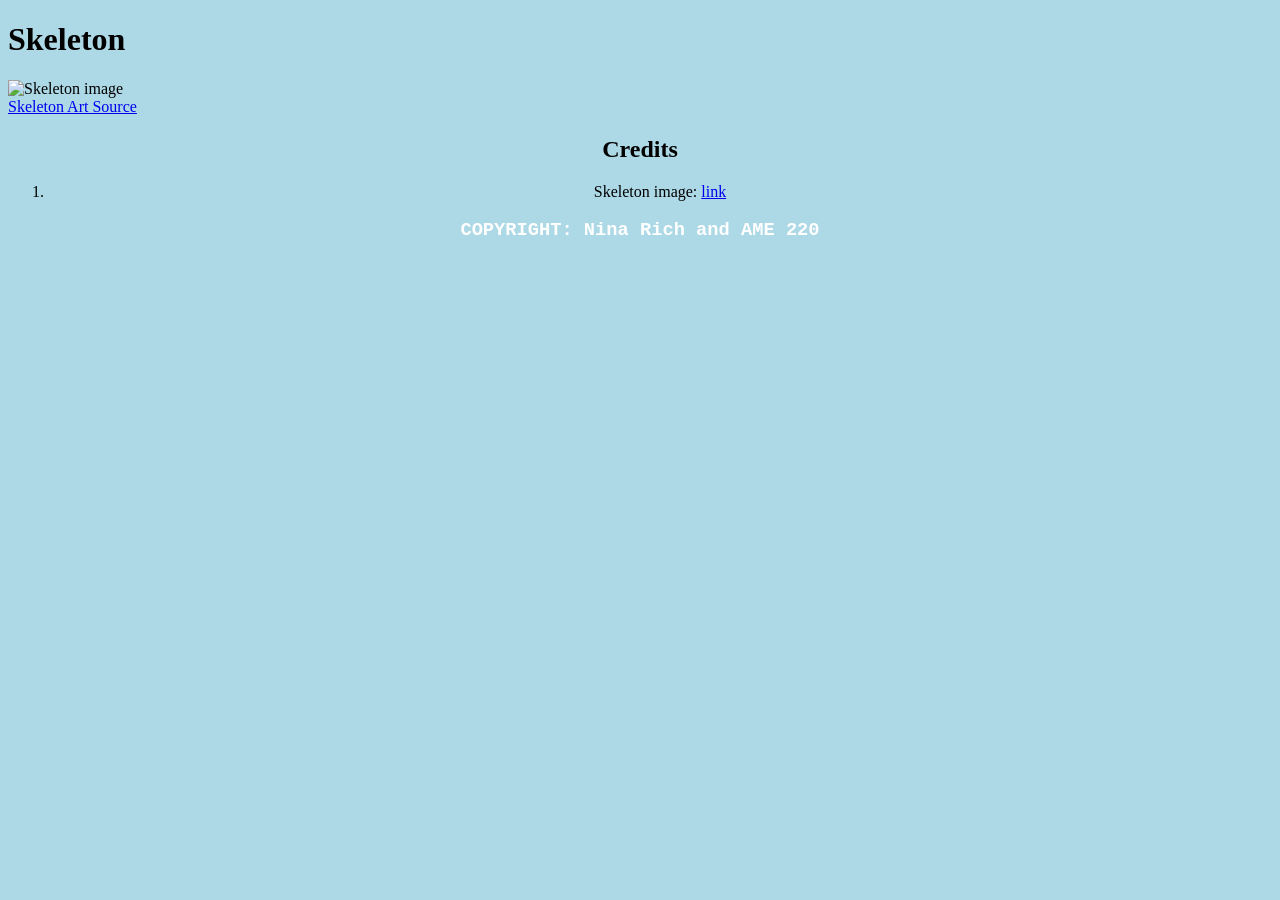
==== index.html @ 0a06db49 "Add files via upload" ====
<!DOCTYPE html>

<html>
<head>
    <title>Skeleton</title>
</head>

<body style="background-color: lightblue;">

<h1>Skeleton</h1>

<section class="skeleton-images">
    <img id="skeleton-one" src="Skeleton.png" alt="Skeleton image" width="200">

<section class="skeleton-links">
    <a id="link-one" href="https://www.deviantart.com/">Skeleton Art Source</a>
</section>

<section id="credits" style="text-align: center;">

    <h2>Credits</h2>
    <ol>
       <li>Skeleton image: <a href="https://www.deviantart.com/">link</a></li>
       
</section>

<h3 style="color:White; text-align:center; font-family: 'Courier New', Courier, monospace;">COPYRIGHT: Nina Rich and AME 220</h3>

</section>

</body>
</html>
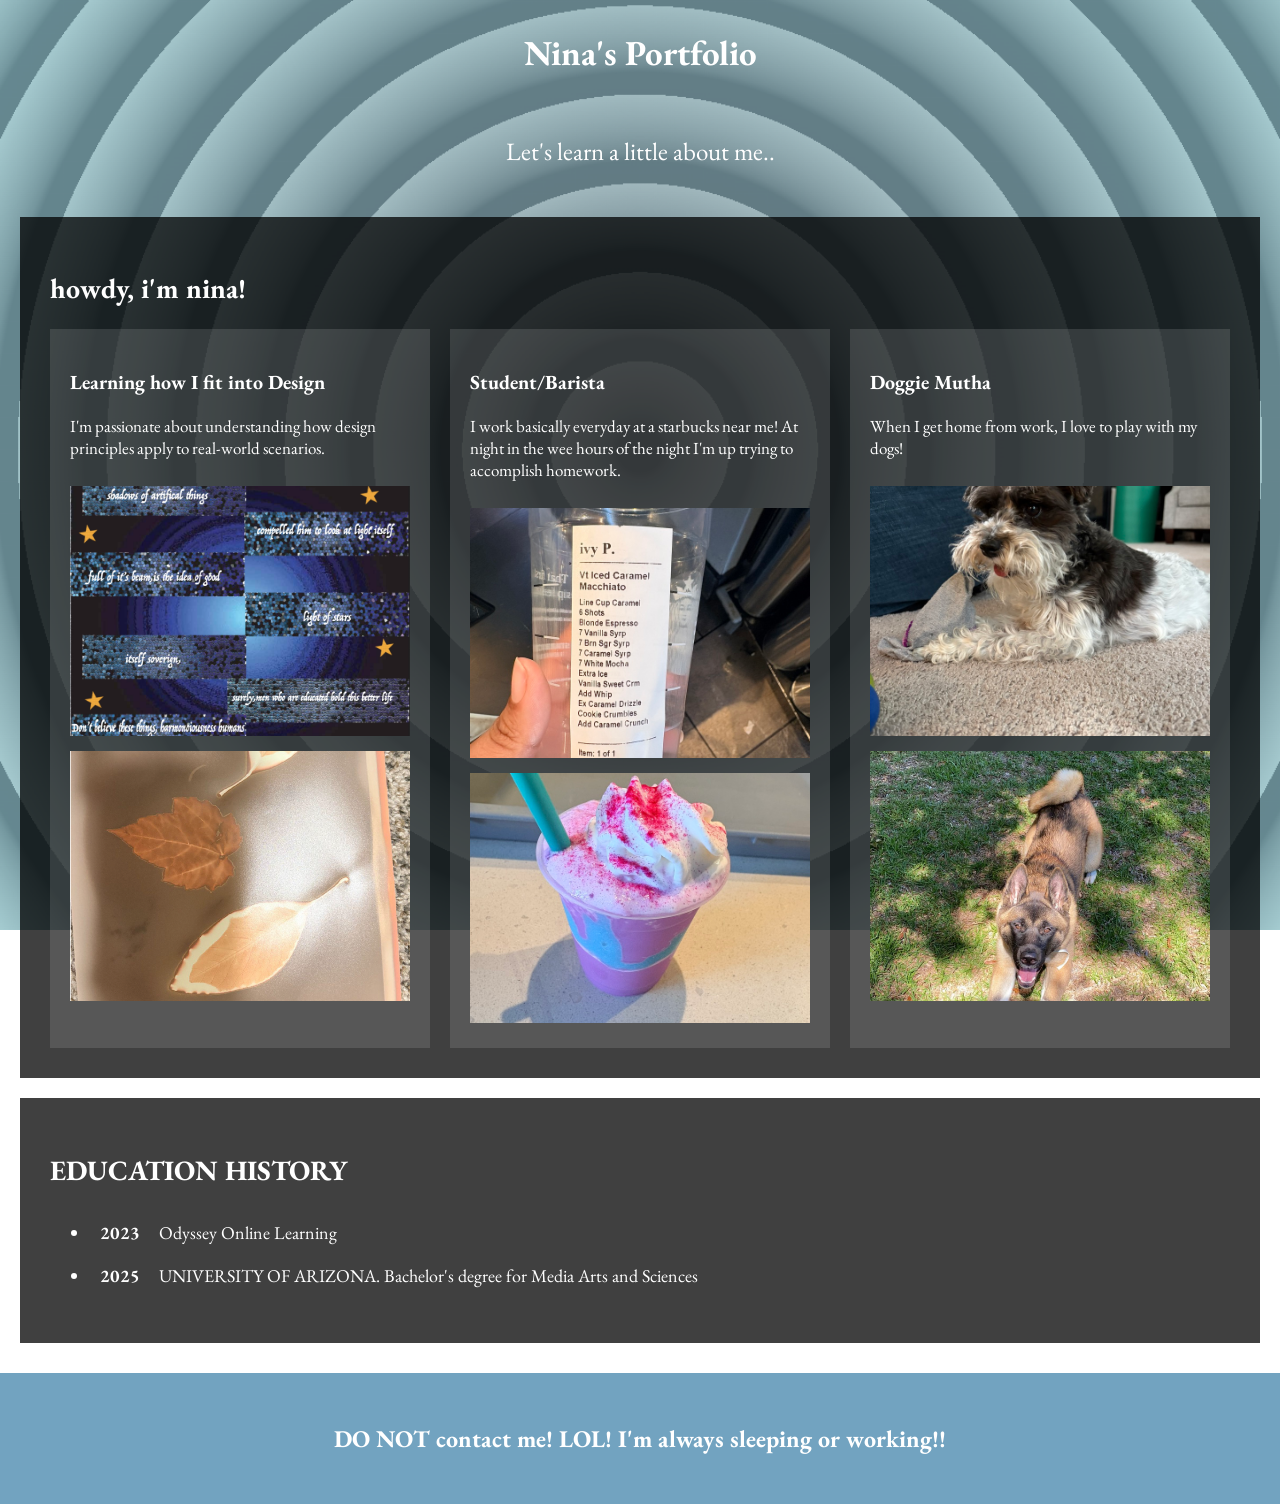
==== commit 18b277be: "Add files via upload" ====
--- a/index.html
+++ b/index.html
@@ -1,32 +1,67 @@
+
 <!DOCTYPE html>
+<html lang="en">
+<head>
+    <meta charset="UTF-8">
+    <meta name="viewport" content="width=device-width, initial-scale=1.0">
+    <title>Nina's Portfolio</title>
 
-<html>
-<head>
-    <title>Skeleton</title>
+    <style>
+        @import url('https://fonts.googleapis.com/css2?family=EB+Garamond:wght@400;600;700&display=swap');
+    </style>
+
+    <link rel="stylesheet" href="./styles.css">
 </head>
 
-<body style="background-color: lightblue;">
+<body style="background-image: url('./portfolio/assets/css-pattern-by-magicpattern-.png'); background-size: cover; background-position: center; background-repeat: no-repeat; background-attachment: fixed;">
 
-<h1>Skeleton</h1>
+    <header>Nina's Portfolio</header>
 
-<section class="skeleton-images">
-    <img id="skeleton-one" src="Skeleton.png" alt="Skeleton image" width="200">
+    <div class="title">Let's learn a little about me..</div>
 
-<section class="skeleton-links">
-    <a id="link-one" href="https://www.deviantart.com/">Skeleton Art Source</a>
-</section>
+    <div class="Howdy">
+        <h2> Howdy, I'm Nina!</h2>
 
-<section id="credits" style="text-align: center;">
+        <div class="cards">
 
-    <h2>Credits</h2>
-    <ol>
-       <li>Skeleton image: <a href="https://www.deviantart.com/">link</a></li>
-       
-</section>
+            <div>
+                <h3>Learning how I fit into Design</h3>
+                <p>I'm passionate about understanding how design principles apply to real-world scenarios.</p>
 
-<h3 style="color:White; text-align:center; font-family: 'Courier New', Courier, monospace;">COPYRIGHT: Nina Rich and AME 220</h3>
+                <img src="./portfolio/assets/1.jpg" alt="My design work">
+                <img src="./portfolio/assets/lumen print.png" alt="My design work">
+            </div>
 
-</section>
+            <div>
+                <h3>Student/Barista</h3>
+                <p>I work basically everyday at a starbucks near me! At night in the wee hours of the night I'm up trying to accomplish homework.</p>
+                <img src="./portfolio/assets/drink order.jpeg" alt="My work at Starbucks">
+                <img src="./portfolio/assets/UnicornFrap.jpeg" alt="My work at Starbucks">
+            </div>
+
+            <div>
+                <h3>Doggie Mutha</h3>
+                <p>When I get home from work, I love to play with my dogs!</p>
+                 <img src="./portfolio/assets/Lexi.jpeg" alt="My work at Starbucks">
+                <img src="./portfolio/assets/willow.jpeg" alt="My work at Starbucks">
+            </div>
+
+        </div>
+    </div>
+
+    <div class="education">
+        <h2>EDUCATION HISTORY</h2>
+
+        <ul>
+            <li><span class="year">2023</span> Odyssey Online Learning</li>
+            <li><span class="year">2025</span> UNIVERSITY OF ARIZONA. Bachelor's degree for Media Arts and Sciences</li>
+        </ul>
+    </div>
+
+    <footer>
+        <h2>DO NOT contact me! LOL! I'm always sleeping or working!!</h2>
+    </footer>
 
 </body>
-</html>+</html>
+
--- a/styles.css
+++ b/styles.css
@@ -0,0 +1,88 @@
+@import url('https://fonts.googleapis.com/css2?family=EB+Garamond:wght@400;600;700&display=swap');
+
+* {
+    box-sizing: border-box;
+}
+
+body {
+    margin: 0;
+    font-family: 'EB Garamond', serif;
+    color: white;
+}
+
+header {
+    padding: 30px;
+    font-size: 35px;
+    font-weight: 700;
+    text-align: center;
+}
+
+.title {
+    padding: 30px;
+    font-size: 25px;
+    text-align: center;
+}
+
+.Howdy {
+    padding: 30px;
+    margin: 20px;
+    background-color: rgba(0, 0, 0, 0.75);
+}
+
+.Howdy h2 {
+    font-size: 28px;
+    text-transform: lowercase;
+}
+
+.cards {
+    display: flex;
+    gap: 20px;
+}
+
+.cards div {
+    flex: 1;
+    padding: 20px;
+    background-color: rgba(255, 255, 255, 0.12);
+}
+
+.cards h3 {
+    font-size: 20px;
+}
+
+.cards p {
+    font-size: 17px;
+}
+
+.cards img {
+    width: 100%;
+    height: 250px;
+    object-fit: cover;
+    margin-top: 10px;
+}
+
+.education {
+    padding: 30px;
+    margin: 20px;
+    background-color: rgba(0, 0, 0, 0.75);
+}
+
+.education h2 {
+    font-size: 28px;
+}
+
+.education li {
+    padding: 10px;
+    font-size: 18px;
+}
+
+.year {
+    font-weight: 700;
+    margin-right: 15px;
+}
+
+footer {
+    padding: 30px;
+    margin-top: 30px;
+    text-align: center;
+    background-color: rgba(90, 147, 182, 0.85);
+}
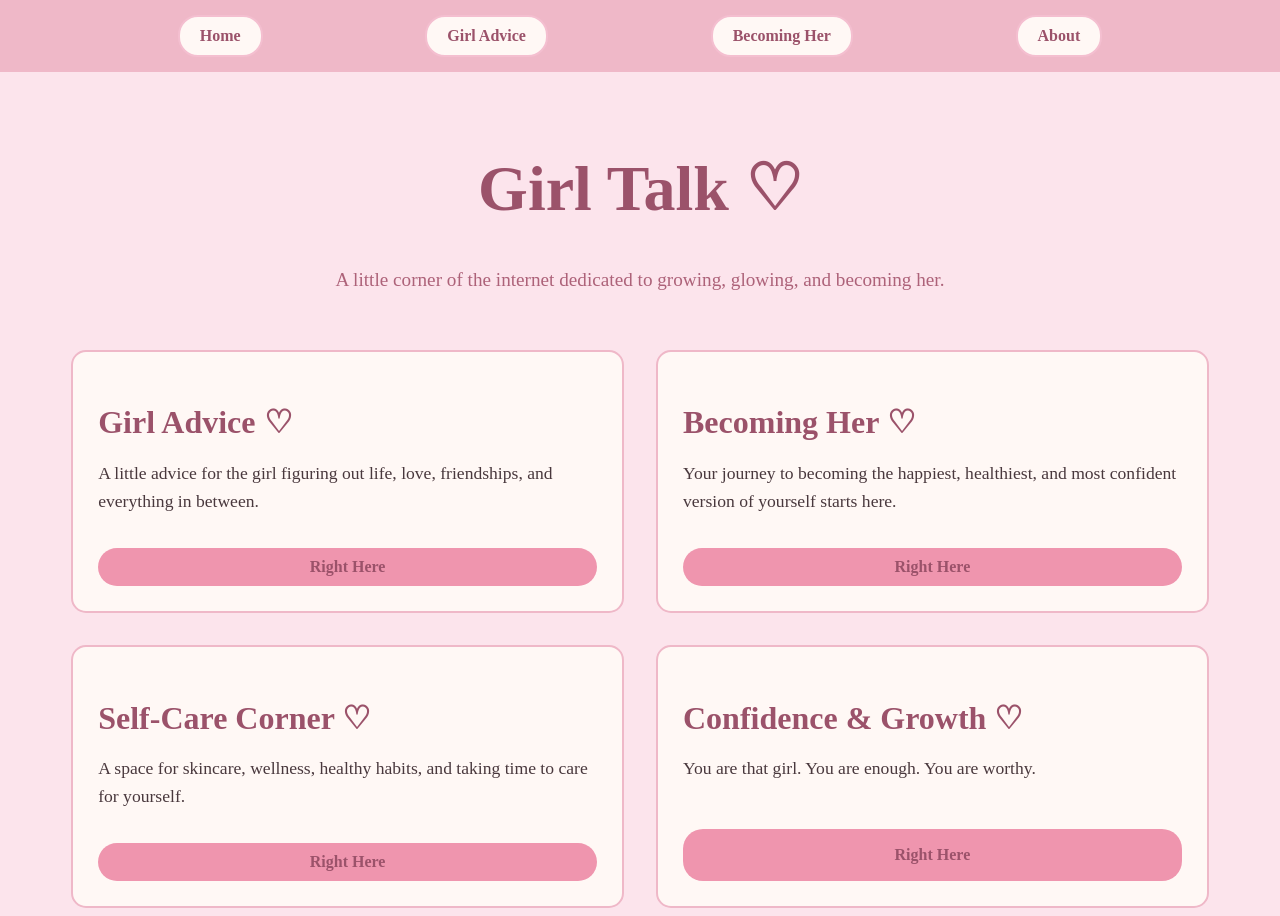
==== commit 83f27838: "Add files via upload" ====
--- a/index.html
+++ b/index.html
@@ -1,67 +1,219 @@
-
 <!DOCTYPE html>
 <html lang="en">
 <head>
     <meta charset="UTF-8">
     <meta name="viewport" content="width=device-width, initial-scale=1.0">
-    <title>Nina's Portfolio</title>
+    <title>Girl Talk</title>
 
     <style>
-        @import url('https://fonts.googleapis.com/css2?family=EB+Garamond:wght@400;600;700&display=swap');
+
+        * {
+            font-size: 16px;
+        }
+
+        body {
+            background-color: #FCE4EC;
+            color: #49383D;
+        }
+
+        /* NAVIGATION BAR */
+
+        .sampleNav {
+            background-color: #EFB8C8;
+            color: #49383D;
+            font-size: 1.2rem;
+            width: 100vw;
+            padding: 15px;
+            display: flex;
+            justify-content: space-evenly;
+            align-items: center;
+            box-sizing: border-box;
+
+            position: fixed;
+            top: 0px;
+            left: 0px;
+            z-index: 10;
+        }
+
+        .sampleNav > button {
+            background-color: #FFF8F5;
+            color: #9B526A;
+            border: 2px solid #F4BFD0;
+            padding: 10px 20px;
+            border-radius: 20px;
+            cursor: pointer;
+
+            font-family: cursive;
+            font-size: 1rem;
+            font-weight: bold;
+        }
+
+        /* WELCOME SECTION */
+
+        .welcome {
+            text-align: center;
+            padding: 100px 20px 40px;
+        }
+
+        .welcome h1 {
+            font-size: 4rem;
+            color: #9B526A;
+        }
+
+        .welcome p {
+            font-size: 1.2rem;
+            color: #ad6279;
+        }
+
+        /* MAIN GRID */
+
+        .cards {
+            width: 90%;
+            margin: auto;
+            display: grid;
+            grid-template-columns: 1fr 1fr;
+            grid-template-rows: auto auto;
+            gap: 2rem;
+        }
+
+        .cards > div {
+            background-color: #FFF8F5;
+            color: #49383D;
+            border: 2px solid #EFB8C8;
+            box-sizing: border-box;
+            padding: 25px;
+            border-radius: 15px;
+
+            display: grid;
+            grid-template-rows: auto auto;
+            gap: 15px;
+        }
+
+        .cards h2 {
+            color: #9B526A;
+            font-size: 2rem;
+            margin-bottom: 5px;
+        }
+
+        .cards p {
+            font-size: 1.1rem;
+            line-height: 1.6;
+        }
+
+        /* CARD BUTTONS */
+
+        .cards button {
+            background-color: #ef95ae;
+            color: #9B526A;
+            border: none;
+            padding: 10px 20px;
+            border-radius: 20px;
+            cursor: pointer;
+
+            font-family: cursive;
+            font-size: 1rem;
+            font-weight: bold;
+        }
+
+        /* MOBILE RESPONSIVENESS */
+
+        @media only screen and (max-width: 600px) {
+
+            * {
+                font-size: 12px;
+            }
+
+            body {
+                background-color: #FCE4EC;
+            }
+
+            .cards {
+                display: flex;
+                flex-direction: column;
+                gap: 2rem;
+            }
+
+            .sampleNav {
+                padding: 10px;
+                flex-wrap: wrap;
+                gap: 8px;
+            }
+
+            .sampleNav > button {
+                padding: 8px;
+            }
+
+            .welcome h1 {
+                font-size: 3rem;
+            }
+
+        }
+
     </style>
 
-    <link rel="stylesheet" href="./styles.css">
 </head>
 
-<body style="background-image: url('./portfolio/assets/css-pattern-by-magicpattern-.png'); background-size: cover; background-position: center; background-repeat: no-repeat; background-attachment: fixed;">
-
-    <header>Nina's Portfolio</header>
-
-    <div class="title">Let's learn a little about me..</div>
-
-    <div class="Howdy">
-        <h2> Howdy, I'm Nina!</h2>
-
-        <div class="cards">
-
-            <div>
-                <h3>Learning how I fit into Design</h3>
-                <p>I'm passionate about understanding how design principles apply to real-world scenarios.</p>
-
-                <img src="./portfolio/assets/1.jpg" alt="My design work">
-                <img src="./portfolio/assets/lumen print.png" alt="My design work">
-            </div>
-
-            <div>
-                <h3>Student/Barista</h3>
-                <p>I work basically everyday at a starbucks near me! At night in the wee hours of the night I'm up trying to accomplish homework.</p>
-                <img src="./portfolio/assets/drink order.jpeg" alt="My work at Starbucks">
-                <img src="./portfolio/assets/UnicornFrap.jpeg" alt="My work at Starbucks">
-            </div>
-
-            <div>
-                <h3>Doggie Mutha</h3>
-                <p>When I get home from work, I love to play with my dogs!</p>
-                 <img src="./portfolio/assets/Lexi.jpeg" alt="My work at Starbucks">
-                <img src="./portfolio/assets/willow.jpeg" alt="My work at Starbucks">
-            </div>
-
-        </div>
-    </div>
-
-    <div class="education">
-        <h2>EDUCATION HISTORY</h2>
-
-        <ul>
-            <li><span class="year">2023</span> Odyssey Online Learning</li>
-            <li><span class="year">2025</span> UNIVERSITY OF ARIZONA. Bachelor's degree for Media Arts and Sciences</li>
-        </ul>
-    </div>
-
-    <footer>
-        <h2>DO NOT contact me! LOL! I'm always sleeping or working!!</h2>
-    </footer>
+<body>
+
+    <!-- NAVIGATION BAR -->
+
+    <nav class="sampleNav">
+        <button>Home</button>
+        <button>Girl Advice</button>
+        <button>Becoming Her</button>
+        <button>About</button>
+    </nav>
+
+    <!-- WELCOME SECTION -->
+
+    <div class="welcome">
+        <h1>Girl Talk ♡</h1>
+        <p>A little corner of the internet dedicated to growing, glowing, and becoming her.</p>
+    </div>
+
+    <!-- MAIN GRID -->
+
+    <!-- MAIN GRID -->
+
+<div class="cards">
+
+    <div>
+        <div>
+            <h2>Girl Advice ♡</h2>
+            <p>A little advice for the girl figuring out life, love, friendships, and everything in between.</p>
+        </div>
+
+        <button>Right Here</button>
+    </div>
+
+    <div>
+        <div>
+            <h2>Becoming Her ♡</h2>
+            <p>Your journey to becoming the happiest, healthiest, and most confident version of yourself starts here.</p>
+        </div>
+
+        <button>Right Here</button>
+    </div>
+
+    <div>
+        <div>
+            <h2>Self-Care Corner ♡</h2>
+            <p>A space for skincare, wellness, healthy habits, and taking time to care for yourself.</p>
+        </div>
+
+        <button>Right Here</button>
+    </div>
+
+    <div>
+        <div>
+            <h2>Confidence & Growth ♡</h2>
+            <p>You are that girl. You are enough. You are worthy.</p>
+        </div>
+
+        <button>Right Here</button>
+    </div>
+
+</div>
 
 </body>
-</html>
-
+</html>
